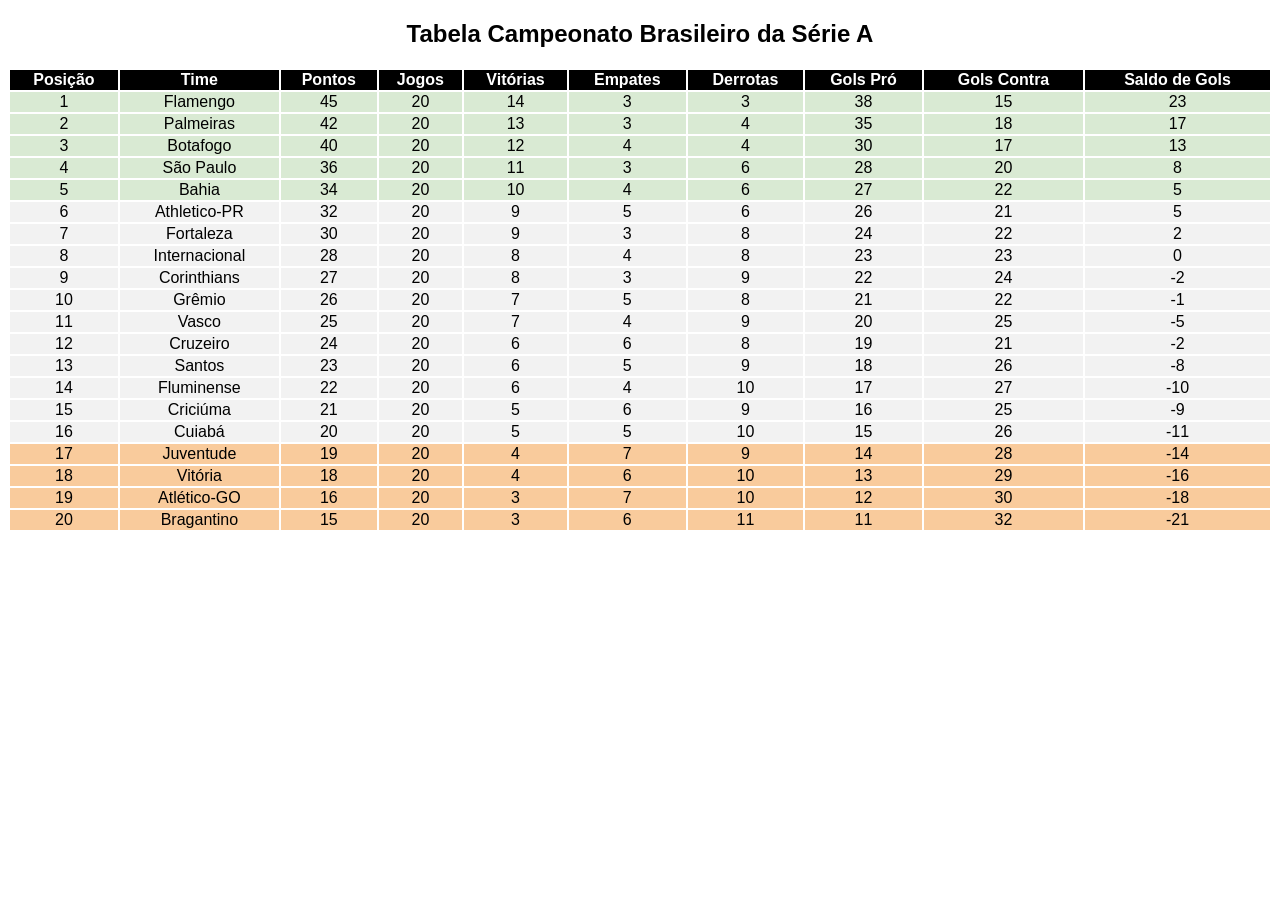
==== index.html @ fb87ddd7 "first commit" ====
<!DOCTYPE html>
<html lang="pt-BR">
<head>
    <meta charset="UTF-8">
    <meta name="viewport" content="width=device-width, initial-scale=1.0">
    <title>Tabela do Campeonato Brasileiro</title>
    <link rel="icon" href="favicon.ico">
    <link rel="stylesheet" href="styles.css">
    
    <meta name="description" content="Confira a tabela de classificação atualizada do Campeonato Brasileiro da Série A. Acompanhe os líderes, zona de Libertadores e rebaixamento.">
    <meta property="og:title" content="Tabela Campeonato Brasileiro - Série A" />
    <meta property="og:description" content="Acompanhe a classificação completa, pontos, jogos e saldo de gols do Brasileirão." />
    <meta property="og:image" content="https://s.glbimg.com/es/ge/f/original/2019/03/19/brasileirao_v2.png" />
    <meta property="og:url" content="https://sacradevsenai.github.io/tabela-do-campeonato-brasileiro/" />
    <meta property="og:type" content="website" />

    <style>
        body {
            font-family:Arial, Helvetica, sans-serif;
        }

        table {
            width: 100%;
        }

        table, th, td{
            text-align: center;
        }

        th {
            background-color: black;
            color: white;
        }
        
        tr {
            background-color: #f2f2f2;
        }

        tr.rebaixamento {
            background-color: #f9cb9c;
        }

        tr.libertadores {
            background-color: #d9ead3;
        }
    </style>
</head>
<body>
    <h2 style="text-align: center;">Tabela Campeonato Brasileiro da Série A</h2>
    <table>
        <tr>
            <th>Posição</th>
            <th>Time</th>
            <th>Pontos</th>
            <th>Jogos</th>
            <th>Vitórias</th>
            <th>Empates</th>
            <th>Derrotas</th>
            <th>Gols Pró</th>
            <th>Gols Contra</th>
            <th>Saldo de Gols</th>
        </tr>
        <tr class="libertadores">
            <td>1</td>
            <td>Flamengo</td>
            <td>45</td>
            <td>20</td>
            <td>14</td>
            <td>3</td>
            <td>3</td>
            <td>38</td>
            <td>15</td>
            <td>23</td>
        </tr>
        <tr class="libertadores">
            <td>2</td>
            <td>Palmeiras</td>
            <td>42</td>
            <td>20</td>
            <td>13</td>
            <td>3</td>
            <td>4</td>
            <td>35</td>
            <td>18</td>
            <td>17</td>
        </tr>
        <tr class="libertadores">
            <td>3</td>
            <td>Botafogo</td>
            <td>40</td>
            <td>20</td>
            <td>12</td>
            <td>4</td>
            <td>4</td>
            <td>30</td>
            <td>17</td>
            <td>13</td>
        </tr>
        <tr class="libertadores">
            <td>4</td>
            <td>São Paulo</td>
            <td>36</td>
            <td>20</td>
            <td>11</td>
            <td>3</td>
            <td>6</td>
            <td>28</td>
            <td>20</td>
            <td>8</td>
        </tr>
        <tr class="libertadores">
            <td>5</td>
            <td>Bahia</td>
            <td>34</td>
            <td>20</td>
            <td>10</td>
            <td>4</td>
            <td>6</td>
            <td>27</td>
            <td>22</td>
            <td>5</td>
        </tr>
        <tr>
            <td>6</td>
            <td>Athletico-PR</td>
            <td>32</td>
            <td>20</td>
            <td>9</td>
            <td>5</td>
            <td>6</td>
            <td>26</td>
            <td>21</td>
            <td>5</td>
        </tr>
        <tr>
            <td>7</td>
            <td>Fortaleza</td>
            <td>30</td>
            <td>20</td>
            <td>9</td>
            <td>3</td>
            <td>8</td>
            <td>24</td>
            <td>22</td>
            <td>2</td>
        </tr>
        <tr>
            <td>8</td>
            <td>Internacional</td>
            <td>28</td>
            <td>20</td>
            <td>8</td>
            <td>4</td>
            <td>8</td>
            <td>23</td>
            <td>23</td>
            <td>0</td>
        </tr>
        <tr>
            <td>9</td>
            <td>Corinthians</td>
            <td>27</td>
            <td>20</td>
            <td>8</td>
            <td>3</td>
            <td>9</td>
            <td>22</td>
            <td>24</td>
            <td>-2</td>
        </tr>
        <tr>
            <td>10</td>
            <td>Grêmio</td>
            <td>26</td>
            <td>20</td>
            <td>7</td>
            <td>5</td>
            <td>8</td>
            <td>21</td>
            <td>22</td>
            <td>-1</td>
        </tr>
        <tr>
            <td>11</td>
            <td>Vasco</td>
            <td>25</td>
            <td>20</td>
            <td>7</td>
            <td>4</td>
            <td>9</td>
            <td>20</td>
            <td>25</td>
            <td>-5</td>
        </tr>
        <tr>
            <td>12</td>
            <td>Cruzeiro</td>
            <td>24</td>
            <td>20</td>
            <td>6</td>
            <td>6</td>
            <td>8</td>
            <td>19</td>
            <td>21</td>
            <td>-2</td>
        </tr>
        <tr>
            <td>13</td>
            <td>Santos</td>
            <td>23</td>
            <td>20</td>
            <td>6</td>
            <td>5</td>
            <td>9</td>
            <td>18</td>
            <td>26</td>
            <td>-8</td>
        </tr>
        <tr>
            <td>14</td>
            <td>Fluminense</td>
            <td>22</td>
            <td>20</td>
            <td>6</td>
            <td>4</td>
            <td>10</td>
            <td>17</td>
            <td>27</td>
            <td>-10</td>
        </tr>
        <tr>
            <td>15</td>
            <td>Criciúma</td>
            <td>21</td>
            <td>20</td>
            <td>5</td>
            <td>6</td>
            <td>9</td>
            <td>16</td>
            <td>25</td>
            <td>-9</td>
        </tr>
        <tr>
            <td>16</td>
            <td>Cuiabá</td>
            <td>20</td>
            <td>20</td>
            <td>5</td>
            <td>5</td>
            <td>10</td>
            <td>15</td>
            <td>26</td>
            <td>-11</td>
        </tr>
        <tr class="rebaixamento">
            <td>17</td>
            <td>Juventude</td>
            <td>19</td>
            <td>20</td>
            <td>4</td>
            <td>7</td>
            <td>9</td>
            <td>14</td>
            <td>28</td>
            <td>-14</td>
        </tr>
        <tr class="rebaixamento">
            <td>18</td>
            <td>Vitória</td>
            <td>18</td>
            <td>20</td>
            <td>4</td>
            <td>6</td>
            <td>10</td>
            <td>13</td>
            <td>29</td>
            <td>-16</td>
        </tr>
        <tr class="rebaixamento">
            <td>19</td>
            <td>Atlético-GO</td>
            <td>16</td>
            <td>20</td>
            <td>3</td>
            <td>7</td>
            <td>10</td>
            <td>12</td>
            <td>30</td>
            <td>-18</td>
        </tr>
        <tr class="rebaixamento">
            <td>20</td>
            <td>Bragantino</td>
            <td>15</td>
            <td>20</td>
            <td>3</td>
            <td>6</td>
            <td>11</td>
            <td>11</td>
            <td>32</td>
            <td>-21</td>
        </tr>
    </table>
</body>
</html>
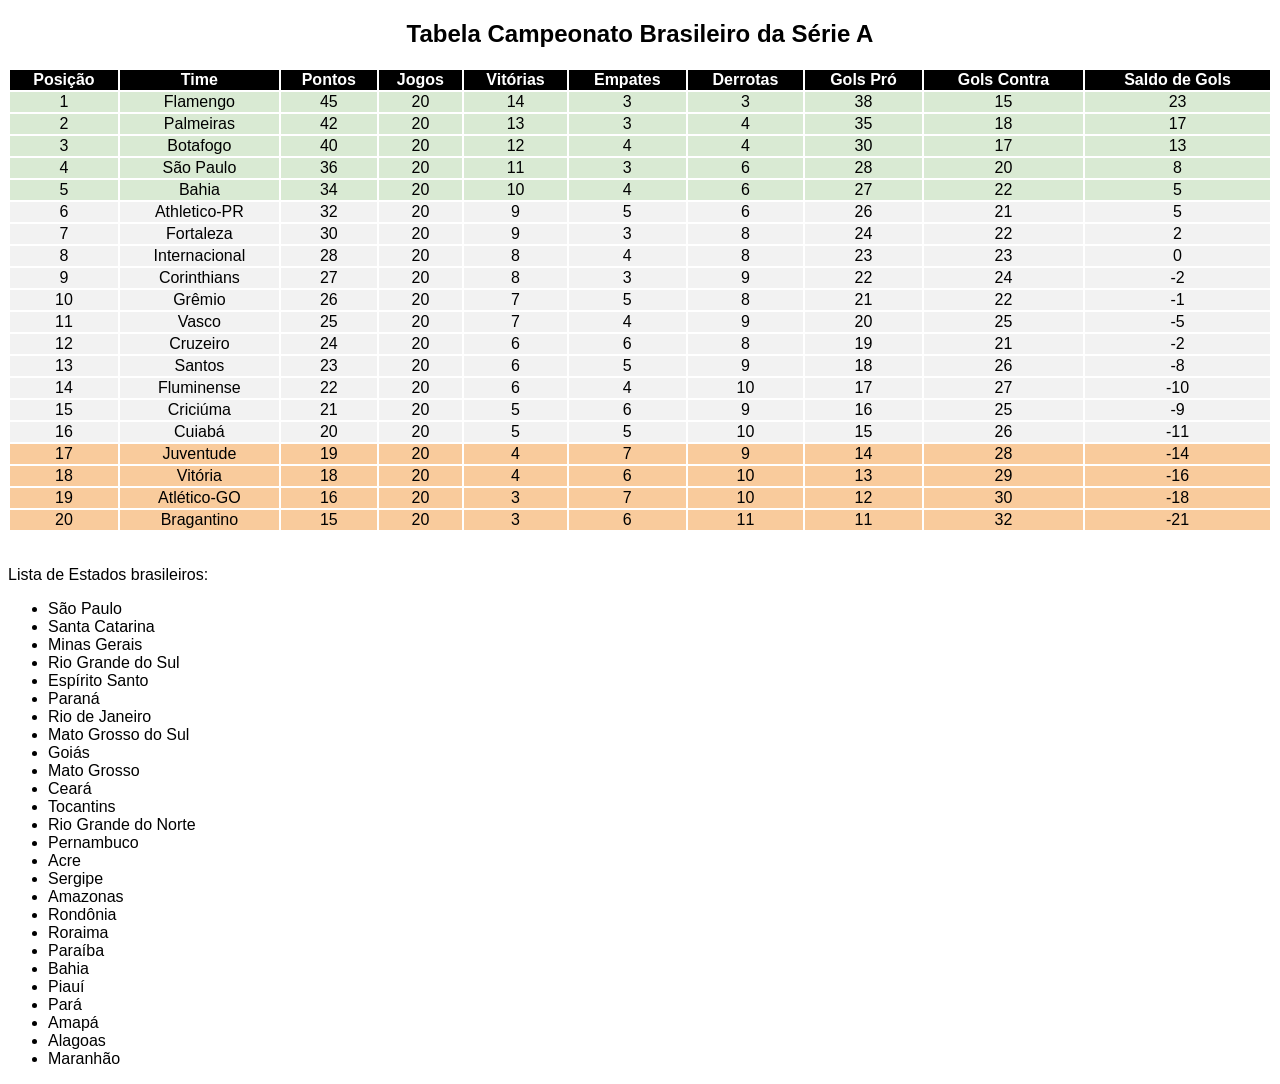
==== commit b82d563c: "adição da segunda atividade" ====
--- a/index.html
+++ b/index.html
@@ -300,6 +300,35 @@
             <td>32</td>
             <td>-21</td>
         </tr>
-    </table>
+    </table><br>
+<p style="text-align: justify;">Lista de Estados brasileiros:</p>
+    <ul>
+        <li>São Paulo</li>
+        <li>Santa Catarina</li>
+        <li>Minas Gerais</li>
+        <li>Rio Grande do Sul</li>
+        <li>Espírito Santo</li>
+        <li>Paraná</li>
+        <li>Rio de Janeiro</li>
+        <li>Mato Grosso do Sul</li>
+        <li>Goiás</li>
+        <li>Mato Grosso</li>
+        <li>Ceará</li>
+        <li>Tocantins</li>
+        <li>Rio Grande do Norte</li>
+        <li>Pernambuco</li>
+        <li>Acre</li>
+        <li>Sergipe</li>
+        <li>Amazonas</li>
+        <li>Rondônia</li>
+        <li>Roraima</li>
+        <li>Paraíba</li>
+        <li>Bahia</li>
+        <li>Piauí</li>
+        <li>Pará</li>
+        <li>Amapá</li>
+        <li>Alagoas</li>
+        <li>Maranhão</li>
+    </ul>
 </body>
 </html>
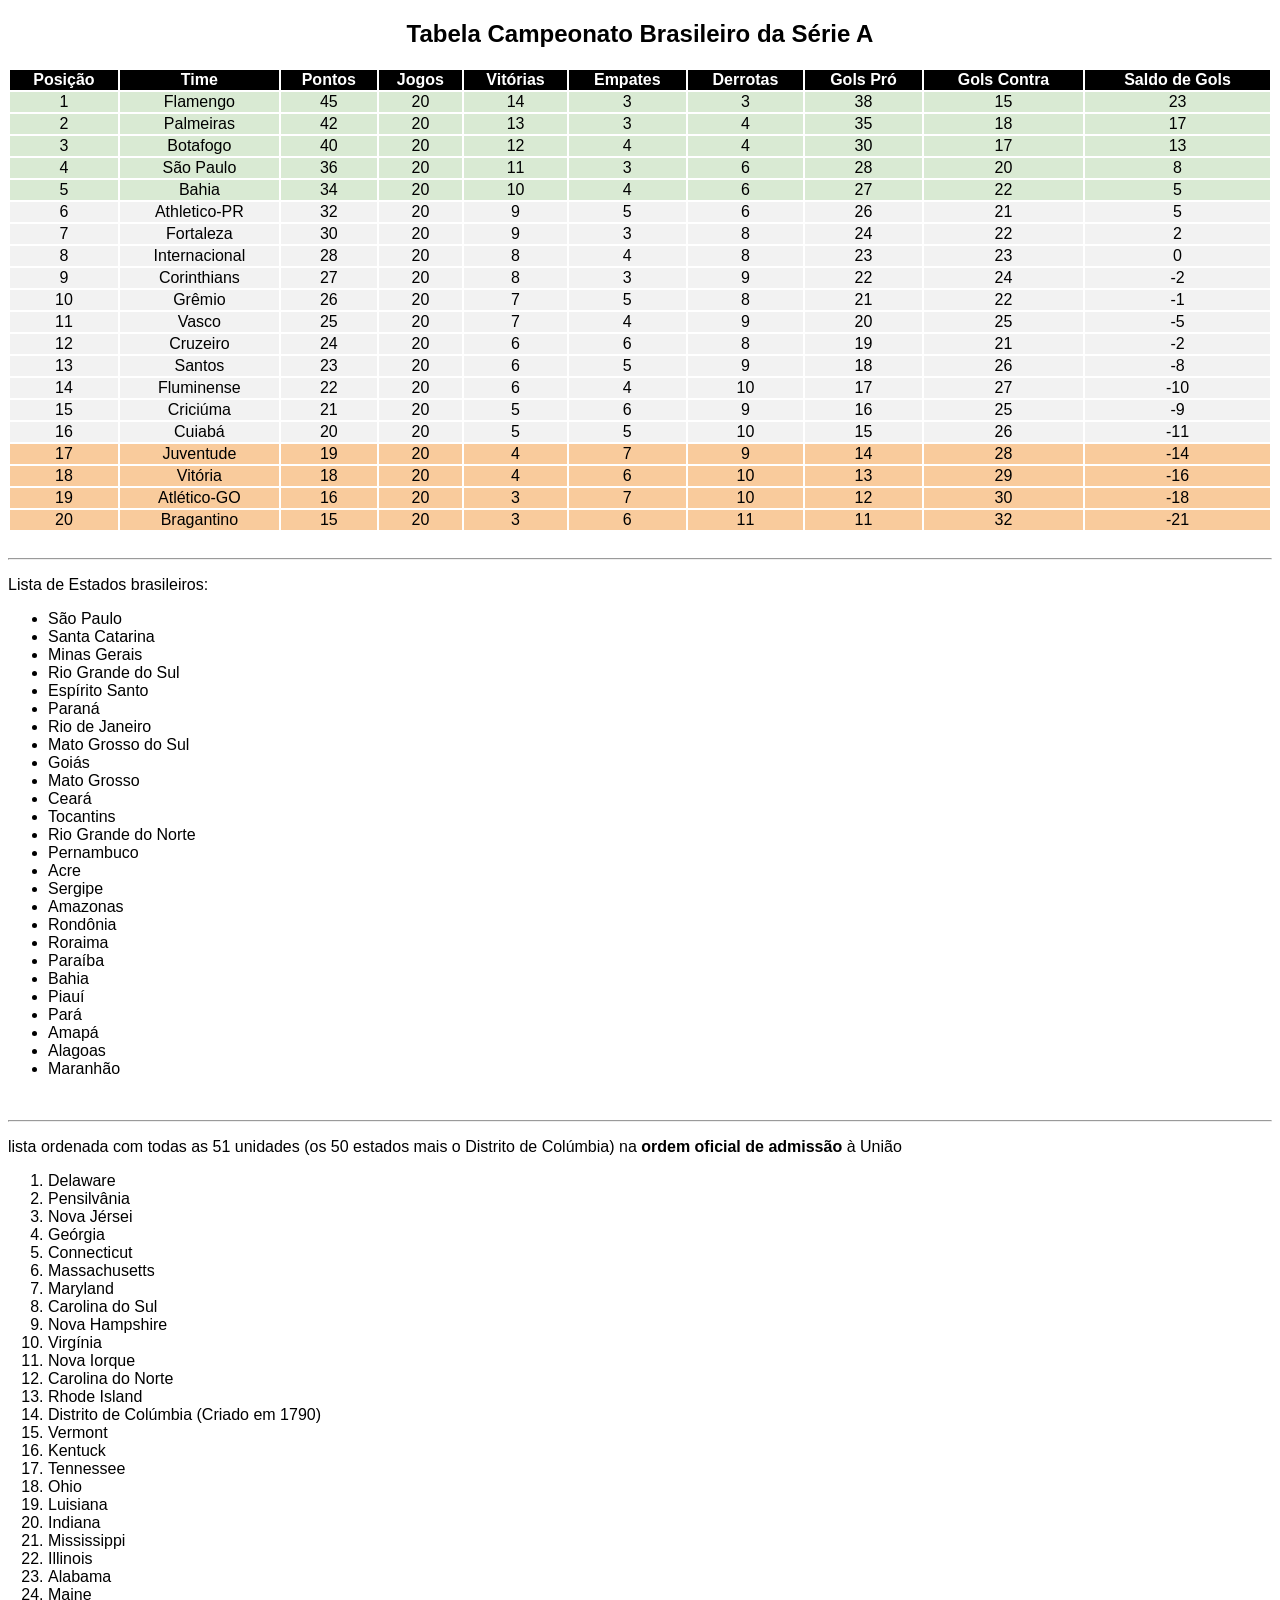
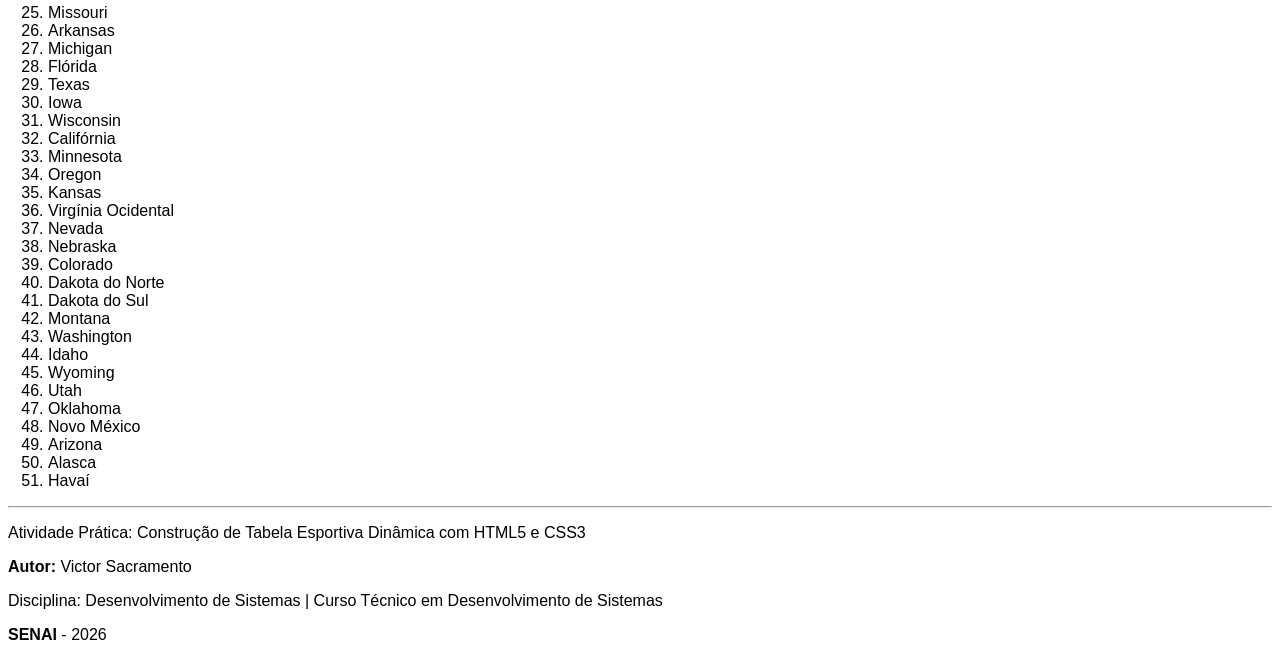
==== commit 6bb28a7e: "junção das atividades e preparação para criar um fluxo" ====
--- a/index.html
+++ b/index.html
@@ -300,7 +300,7 @@
             <td>32</td>
             <td>-21</td>
         </tr>
-    </table><br>
+    </table><br><hr>
 <p style="text-align: justify;">Lista de Estados brasileiros:</p>
     <ul>
         <li>São Paulo</li>
@@ -329,6 +329,66 @@
         <li>Amapá</li>
         <li>Alagoas</li>
         <li>Maranhão</li>
-    </ul>
+    </ul><br><hr>
+    <p>lista ordenada com todas as 51 unidades (os 50 estados mais o Distrito de Colúmbia) na <strong>ordem oficial de admissão</strong> à União</p>
+    <ol>
+        <li>Delaware</li>
+        <li>Pensilvânia</li>
+        <li>Nova Jérsei</li>
+        <li>Geórgia</li>
+        <li>Connecticut</li>
+        <li>Massachusetts</li>
+        <li>Maryland</li>
+        <li>Carolina do Sul</li>
+        <li>Nova Hampshire</li>
+        <li>Virgínia</li>
+        <li>Nova Iorque</li>
+        <li>Carolina do Norte</li>
+        <li>Rhode Island</li>
+        <li>Distrito de Colúmbia (Criado em 1790)</li>
+        <li>Vermont</li>
+        <li>Kentuck</li>
+        <li>Tennessee</li>
+        <li>Ohio</li>
+        <li>Luisiana</li>
+        <li>Indiana</li>
+        <li>Mississippi</li>
+        <li>Illinois</li>
+        <li>Alabama</li>
+        <li>Maine</li>
+        <li>Missouri</li>
+        <li>Arkansas</li>
+        <li>Michigan</li>
+        <li>Flórida</li>
+        <li>Texas</li>
+        <li>Iowa</li>
+        <li>Wisconsin</li>
+        <li>Califórnia</li>
+        <li>Minnesota</li>
+        <li>Oregon</li>
+        <li>Kansas</li>
+        <li>Virgínia Ocidental</li>
+        <li>Nevada</li>
+        <li>Nebraska</li>
+        <li>Colorado</li>
+        <li>Dakota do Norte</li>
+        <li>Dakota do Sul</li>
+        <li>Montana</li>
+        <li>Washington</li>
+        <li>Idaho</li>
+        <li>Wyoming</li>
+        <li>Utah</li>
+        <li>Oklahoma</li>
+        <li>Novo México</li>
+        <li>Arizona</li>
+        <li>Alasca</li>
+        <li>Havaí</li>
+    </ol><hr>
+    <footer>
+        <p>Atividade Prática: Construção de Tabela Esportiva Dinâmica com HTML5 e CSS3</p>
+        <p><strong>Autor:</strong> Victor Sacramento</p>
+        <p>Disciplina: Desenvolvimento de Sistemas | Curso Técnico em Desenvolvimento de Sistemas</p>
+        <p><strong>SENAI</strong> - 2026</p>
+    </footer>
 </body>
 </html>
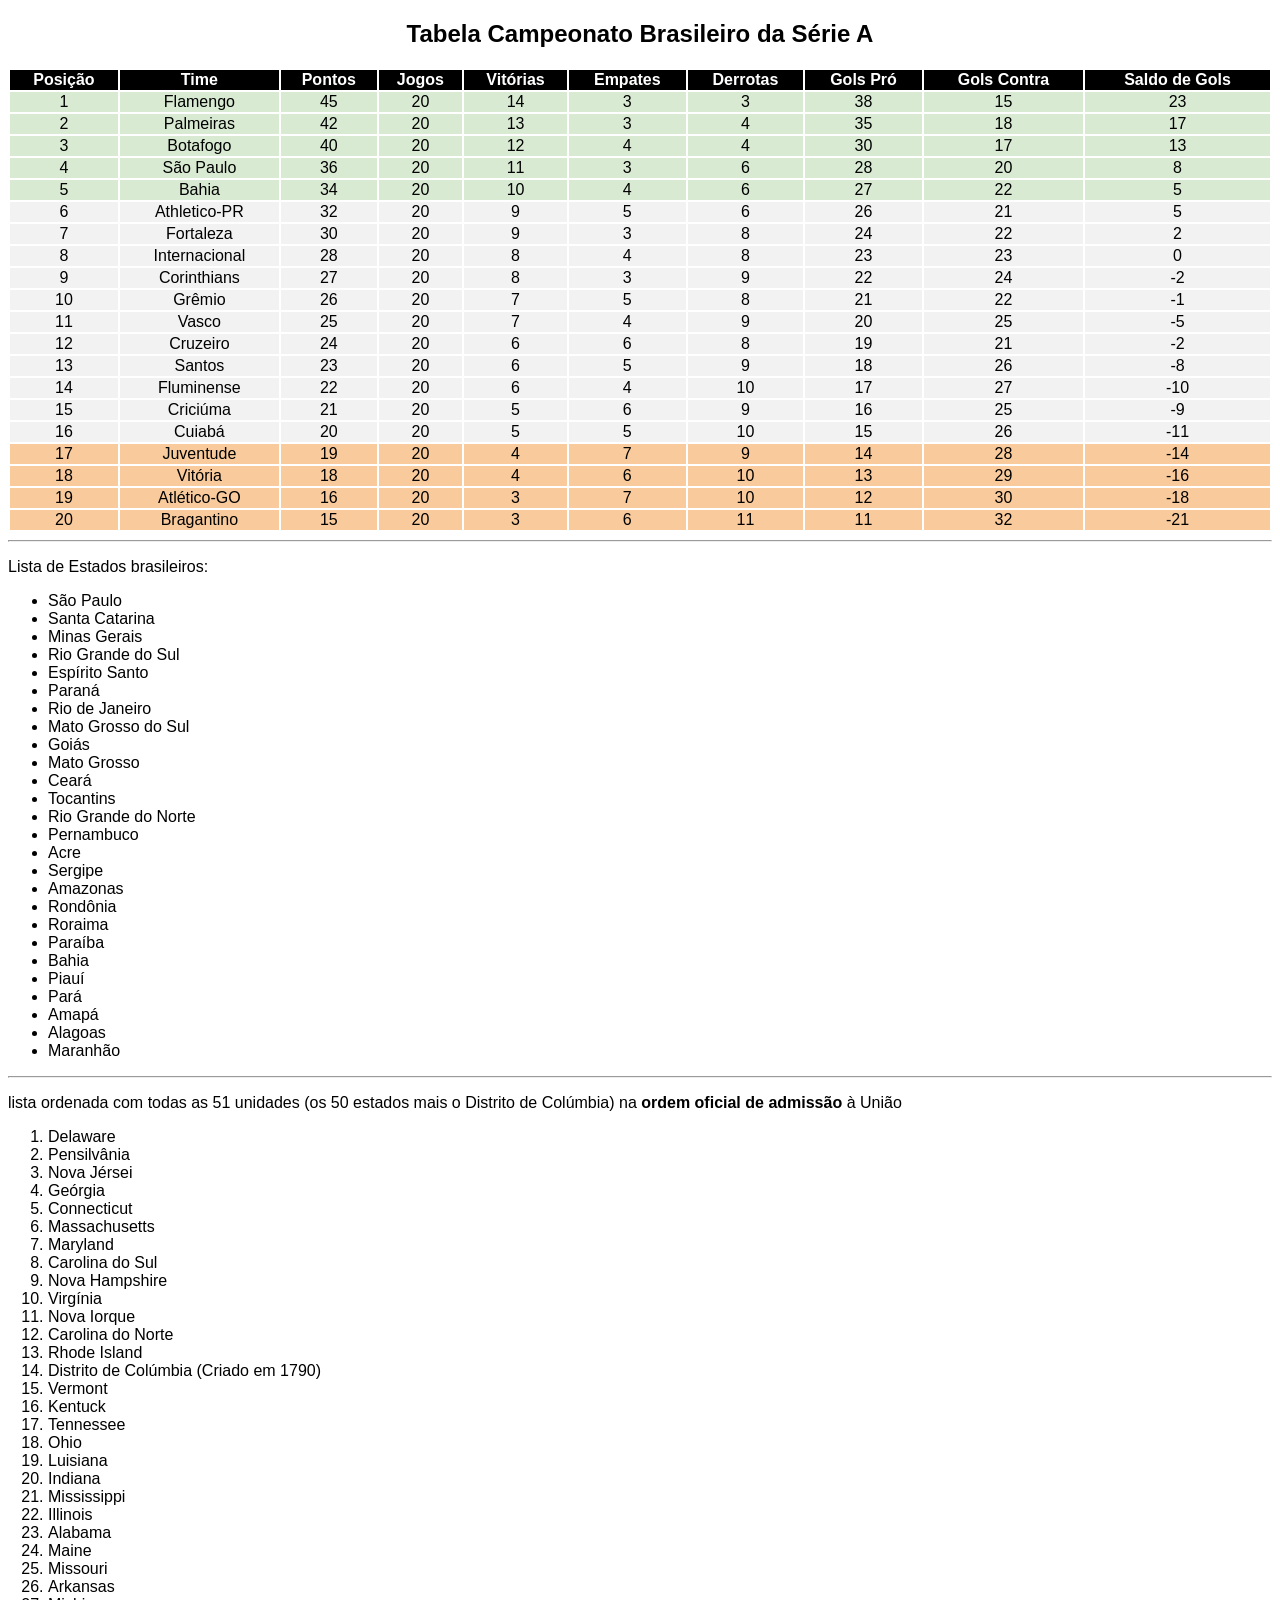
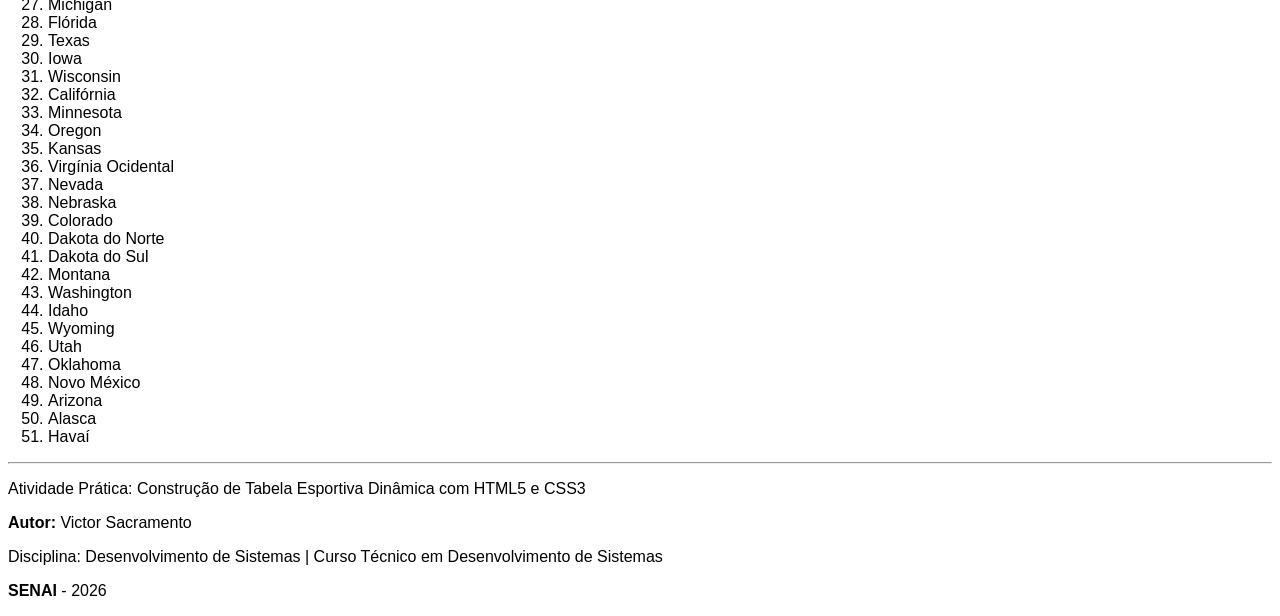
==== commit 455adc84: "adequação da estrutura" ====
--- a/index.html
+++ b/index.html
@@ -300,8 +300,8 @@
             <td>32</td>
             <td>-21</td>
         </tr>
-    </table><br><hr>
-<p style="text-align: justify;">Lista de Estados brasileiros:</p>
+    </table><hr>
+    <p style="text-align: justify;">Lista de Estados brasileiros:</p>
     <ul>
         <li>São Paulo</li>
         <li>Santa Catarina</li>
@@ -329,7 +329,7 @@
         <li>Amapá</li>
         <li>Alagoas</li>
         <li>Maranhão</li>
-    </ul><br><hr>
+    </ul><hr>
     <p>lista ordenada com todas as 51 unidades (os 50 estados mais o Distrito de Colúmbia) na <strong>ordem oficial de admissão</strong> à União</p>
     <ol>
         <li>Delaware</li>
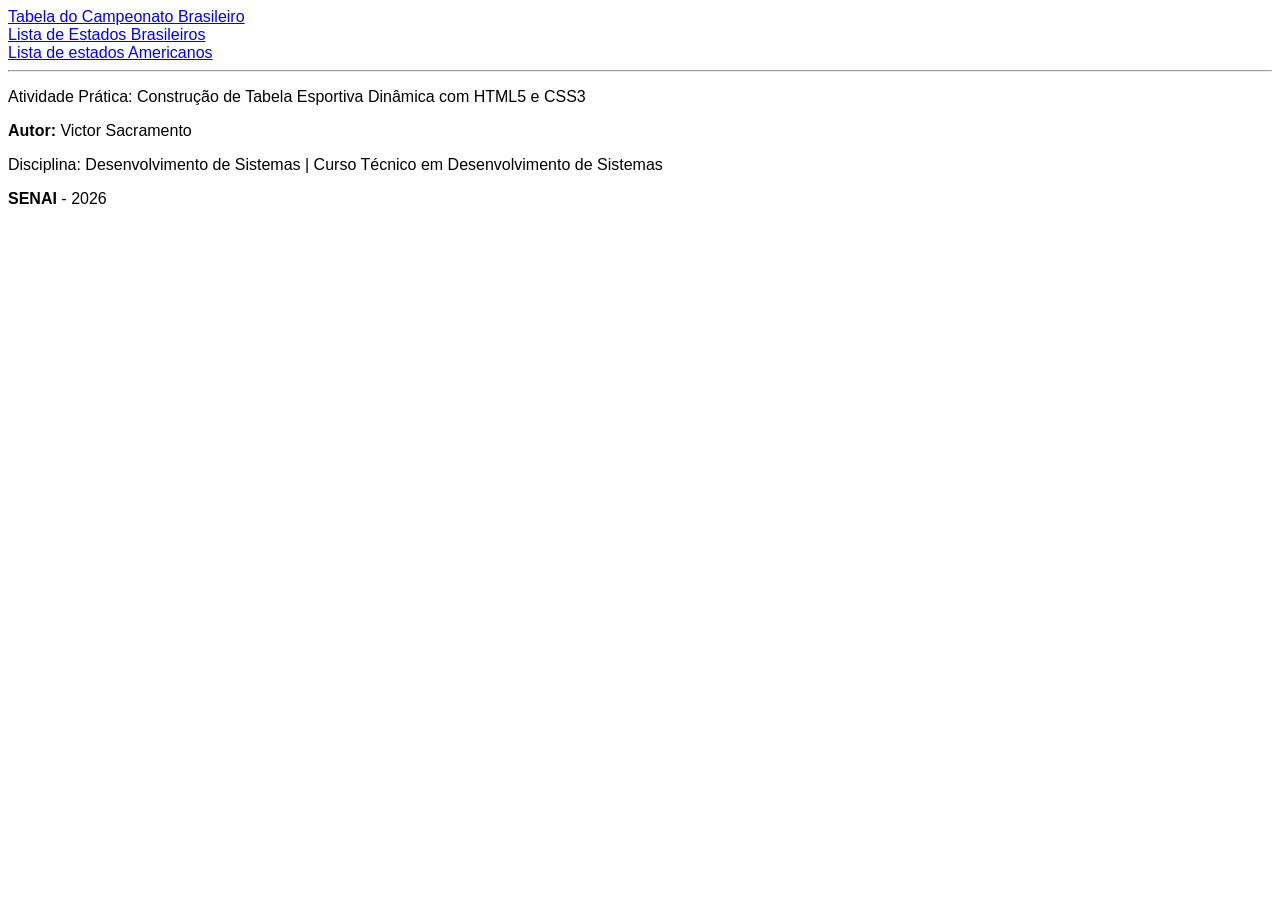
==== commit 13426592: "feat: adição de estrutural de navegação e reestruturação do projeto" ====
--- a/index.html
+++ b/index.html
@@ -13,377 +13,17 @@
     <meta property="og:image" content="https://s.glbimg.com/es/ge/f/original/2019/03/19/brasileirao_v2.png" />
     <meta property="og:url" content="https://sacradevsenai.github.io/tabela-do-campeonato-brasileiro/" />
     <meta property="og:type" content="website" />
-
-    <style>
-        body {
-            font-family:Arial, Helvetica, sans-serif;
-        }
-
-        table {
-            width: 100%;
-        }
-
-        table, th, td{
-            text-align: center;
-        }
-
-        th {
-            background-color: black;
-            color: white;
-        }
-        
-        tr {
-            background-color: #f2f2f2;
-        }
-
-        tr.rebaixamento {
-            background-color: #f9cb9c;
-        }
-
-        tr.libertadores {
-            background-color: #d9ead3;
-        }
-    </style>
+    <link rel="stylesheet" href="styles.css">
+    
 </head>
 <body>
-    <h2 style="text-align: center;">Tabela Campeonato Brasileiro da Série A</h2>
-    <table>
-        <tr>
-            <th>Posição</th>
-            <th>Time</th>
-            <th>Pontos</th>
-            <th>Jogos</th>
-            <th>Vitórias</th>
-            <th>Empates</th>
-            <th>Derrotas</th>
-            <th>Gols Pró</th>
-            <th>Gols Contra</th>
-            <th>Saldo de Gols</th>
-        </tr>
-        <tr class="libertadores">
-            <td>1</td>
-            <td>Flamengo</td>
-            <td>45</td>
-            <td>20</td>
-            <td>14</td>
-            <td>3</td>
-            <td>3</td>
-            <td>38</td>
-            <td>15</td>
-            <td>23</td>
-        </tr>
-        <tr class="libertadores">
-            <td>2</td>
-            <td>Palmeiras</td>
-            <td>42</td>
-            <td>20</td>
-            <td>13</td>
-            <td>3</td>
-            <td>4</td>
-            <td>35</td>
-            <td>18</td>
-            <td>17</td>
-        </tr>
-        <tr class="libertadores">
-            <td>3</td>
-            <td>Botafogo</td>
-            <td>40</td>
-            <td>20</td>
-            <td>12</td>
-            <td>4</td>
-            <td>4</td>
-            <td>30</td>
-            <td>17</td>
-            <td>13</td>
-        </tr>
-        <tr class="libertadores">
-            <td>4</td>
-            <td>São Paulo</td>
-            <td>36</td>
-            <td>20</td>
-            <td>11</td>
-            <td>3</td>
-            <td>6</td>
-            <td>28</td>
-            <td>20</td>
-            <td>8</td>
-        </tr>
-        <tr class="libertadores">
-            <td>5</td>
-            <td>Bahia</td>
-            <td>34</td>
-            <td>20</td>
-            <td>10</td>
-            <td>4</td>
-            <td>6</td>
-            <td>27</td>
-            <td>22</td>
-            <td>5</td>
-        </tr>
-        <tr>
-            <td>6</td>
-            <td>Athletico-PR</td>
-            <td>32</td>
-            <td>20</td>
-            <td>9</td>
-            <td>5</td>
-            <td>6</td>
-            <td>26</td>
-            <td>21</td>
-            <td>5</td>
-        </tr>
-        <tr>
-            <td>7</td>
-            <td>Fortaleza</td>
-            <td>30</td>
-            <td>20</td>
-            <td>9</td>
-            <td>3</td>
-            <td>8</td>
-            <td>24</td>
-            <td>22</td>
-            <td>2</td>
-        </tr>
-        <tr>
-            <td>8</td>
-            <td>Internacional</td>
-            <td>28</td>
-            <td>20</td>
-            <td>8</td>
-            <td>4</td>
-            <td>8</td>
-            <td>23</td>
-            <td>23</td>
-            <td>0</td>
-        </tr>
-        <tr>
-            <td>9</td>
-            <td>Corinthians</td>
-            <td>27</td>
-            <td>20</td>
-            <td>8</td>
-            <td>3</td>
-            <td>9</td>
-            <td>22</td>
-            <td>24</td>
-            <td>-2</td>
-        </tr>
-        <tr>
-            <td>10</td>
-            <td>Grêmio</td>
-            <td>26</td>
-            <td>20</td>
-            <td>7</td>
-            <td>5</td>
-            <td>8</td>
-            <td>21</td>
-            <td>22</td>
-            <td>-1</td>
-        </tr>
-        <tr>
-            <td>11</td>
-            <td>Vasco</td>
-            <td>25</td>
-            <td>20</td>
-            <td>7</td>
-            <td>4</td>
-            <td>9</td>
-            <td>20</td>
-            <td>25</td>
-            <td>-5</td>
-        </tr>
-        <tr>
-            <td>12</td>
-            <td>Cruzeiro</td>
-            <td>24</td>
-            <td>20</td>
-            <td>6</td>
-            <td>6</td>
-            <td>8</td>
-            <td>19</td>
-            <td>21</td>
-            <td>-2</td>
-        </tr>
-        <tr>
-            <td>13</td>
-            <td>Santos</td>
-            <td>23</td>
-            <td>20</td>
-            <td>6</td>
-            <td>5</td>
-            <td>9</td>
-            <td>18</td>
-            <td>26</td>
-            <td>-8</td>
-        </tr>
-        <tr>
-            <td>14</td>
-            <td>Fluminense</td>
-            <td>22</td>
-            <td>20</td>
-            <td>6</td>
-            <td>4</td>
-            <td>10</td>
-            <td>17</td>
-            <td>27</td>
-            <td>-10</td>
-        </tr>
-        <tr>
-            <td>15</td>
-            <td>Criciúma</td>
-            <td>21</td>
-            <td>20</td>
-            <td>5</td>
-            <td>6</td>
-            <td>9</td>
-            <td>16</td>
-            <td>25</td>
-            <td>-9</td>
-        </tr>
-        <tr>
-            <td>16</td>
-            <td>Cuiabá</td>
-            <td>20</td>
-            <td>20</td>
-            <td>5</td>
-            <td>5</td>
-            <td>10</td>
-            <td>15</td>
-            <td>26</td>
-            <td>-11</td>
-        </tr>
-        <tr class="rebaixamento">
-            <td>17</td>
-            <td>Juventude</td>
-            <td>19</td>
-            <td>20</td>
-            <td>4</td>
-            <td>7</td>
-            <td>9</td>
-            <td>14</td>
-            <td>28</td>
-            <td>-14</td>
-        </tr>
-        <tr class="rebaixamento">
-            <td>18</td>
-            <td>Vitória</td>
-            <td>18</td>
-            <td>20</td>
-            <td>4</td>
-            <td>6</td>
-            <td>10</td>
-            <td>13</td>
-            <td>29</td>
-            <td>-16</td>
-        </tr>
-        <tr class="rebaixamento">
-            <td>19</td>
-            <td>Atlético-GO</td>
-            <td>16</td>
-            <td>20</td>
-            <td>3</td>
-            <td>7</td>
-            <td>10</td>
-            <td>12</td>
-            <td>30</td>
-            <td>-18</td>
-        </tr>
-        <tr class="rebaixamento">
-            <td>20</td>
-            <td>Bragantino</td>
-            <td>15</td>
-            <td>20</td>
-            <td>3</td>
-            <td>6</td>
-            <td>11</td>
-            <td>11</td>
-            <td>32</td>
-            <td>-21</td>
-        </tr>
-    </table><hr>
-    <p style="text-align: justify;">Lista de Estados brasileiros:</p>
-    <ul>
-        <li>São Paulo</li>
-        <li>Santa Catarina</li>
-        <li>Minas Gerais</li>
-        <li>Rio Grande do Sul</li>
-        <li>Espírito Santo</li>
-        <li>Paraná</li>
-        <li>Rio de Janeiro</li>
-        <li>Mato Grosso do Sul</li>
-        <li>Goiás</li>
-        <li>Mato Grosso</li>
-        <li>Ceará</li>
-        <li>Tocantins</li>
-        <li>Rio Grande do Norte</li>
-        <li>Pernambuco</li>
-        <li>Acre</li>
-        <li>Sergipe</li>
-        <li>Amazonas</li>
-        <li>Rondônia</li>
-        <li>Roraima</li>
-        <li>Paraíba</li>
-        <li>Bahia</li>
-        <li>Piauí</li>
-        <li>Pará</li>
-        <li>Amapá</li>
-        <li>Alagoas</li>
-        <li>Maranhão</li>
-    </ul><hr>
-    <p>lista ordenada com todas as 51 unidades (os 50 estados mais o Distrito de Colúmbia) na <strong>ordem oficial de admissão</strong> à União</p>
-    <ol>
-        <li>Delaware</li>
-        <li>Pensilvânia</li>
-        <li>Nova Jérsei</li>
-        <li>Geórgia</li>
-        <li>Connecticut</li>
-        <li>Massachusetts</li>
-        <li>Maryland</li>
-        <li>Carolina do Sul</li>
-        <li>Nova Hampshire</li>
-        <li>Virgínia</li>
-        <li>Nova Iorque</li>
-        <li>Carolina do Norte</li>
-        <li>Rhode Island</li>
-        <li>Distrito de Colúmbia (Criado em 1790)</li>
-        <li>Vermont</li>
-        <li>Kentuck</li>
-        <li>Tennessee</li>
-        <li>Ohio</li>
-        <li>Luisiana</li>
-        <li>Indiana</li>
-        <li>Mississippi</li>
-        <li>Illinois</li>
-        <li>Alabama</li>
-        <li>Maine</li>
-        <li>Missouri</li>
-        <li>Arkansas</li>
-        <li>Michigan</li>
-        <li>Flórida</li>
-        <li>Texas</li>
-        <li>Iowa</li>
-        <li>Wisconsin</li>
-        <li>Califórnia</li>
-        <li>Minnesota</li>
-        <li>Oregon</li>
-        <li>Kansas</li>
-        <li>Virgínia Ocidental</li>
-        <li>Nevada</li>
-        <li>Nebraska</li>
-        <li>Colorado</li>
-        <li>Dakota do Norte</li>
-        <li>Dakota do Sul</li>
-        <li>Montana</li>
-        <li>Washington</li>
-        <li>Idaho</li>
-        <li>Wyoming</li>
-        <li>Utah</li>
-        <li>Oklahoma</li>
-        <li>Novo México</li>
-        <li>Arizona</li>
-        <li>Alasca</li>
-        <li>Havaí</li>
-    </ol><hr>
+    <nav>
+        <a href="tabela.html">Tabela do Campeonato Brasileiro</a><br>
+        <a href="listabrasil.html">Lista de Estados Brasileiros</a><br>
+        <a href="listaeua.html">Lista de estados Americanos</a>
+    </nav>
+
+    <hr>
     <footer>
         <p>Atividade Prática: Construção de Tabela Esportiva Dinâmica com HTML5 e CSS3</p>
         <p><strong>Autor:</strong> Victor Sacramento</p>
--- a/styles.css
+++ b/styles.css
@@ -0,0 +1,31 @@
+body {
+    font-family:Arial, Helvetica, sans-serif;
+}
+
+table {
+    width: 100%;
+}
+
+table, th, td, h2 {
+    text-align: center;
+}
+
+h2.listas {
+    text-align: left;
+}
+th {
+    background-color: black;
+    color: white;
+}
+
+tr {
+    background-color: #f2f2f2;
+}
+
+tr.rebaixamento {
+    background-color: #f9cb9c;
+}
+
+tr.libertadores {
+    background-color: #d9ead3;
+}
--- a/styles.css
+++ b/styles.css
@@ -0,0 +1,31 @@
+body {
+    font-family:Arial, Helvetica, sans-serif;
+}
+
+table {
+    width: 100%;
+}
+
+table, th, td, h2 {
+    text-align: center;
+}
+
+h2.listas {
+    text-align: left;
+}
+th {
+    background-color: black;
+    color: white;
+}
+
+tr {
+    background-color: #f2f2f2;
+}
+
+tr.rebaixamento {
+    background-color: #f9cb9c;
+}
+
+tr.libertadores {
+    background-color: #d9ead3;
+}
